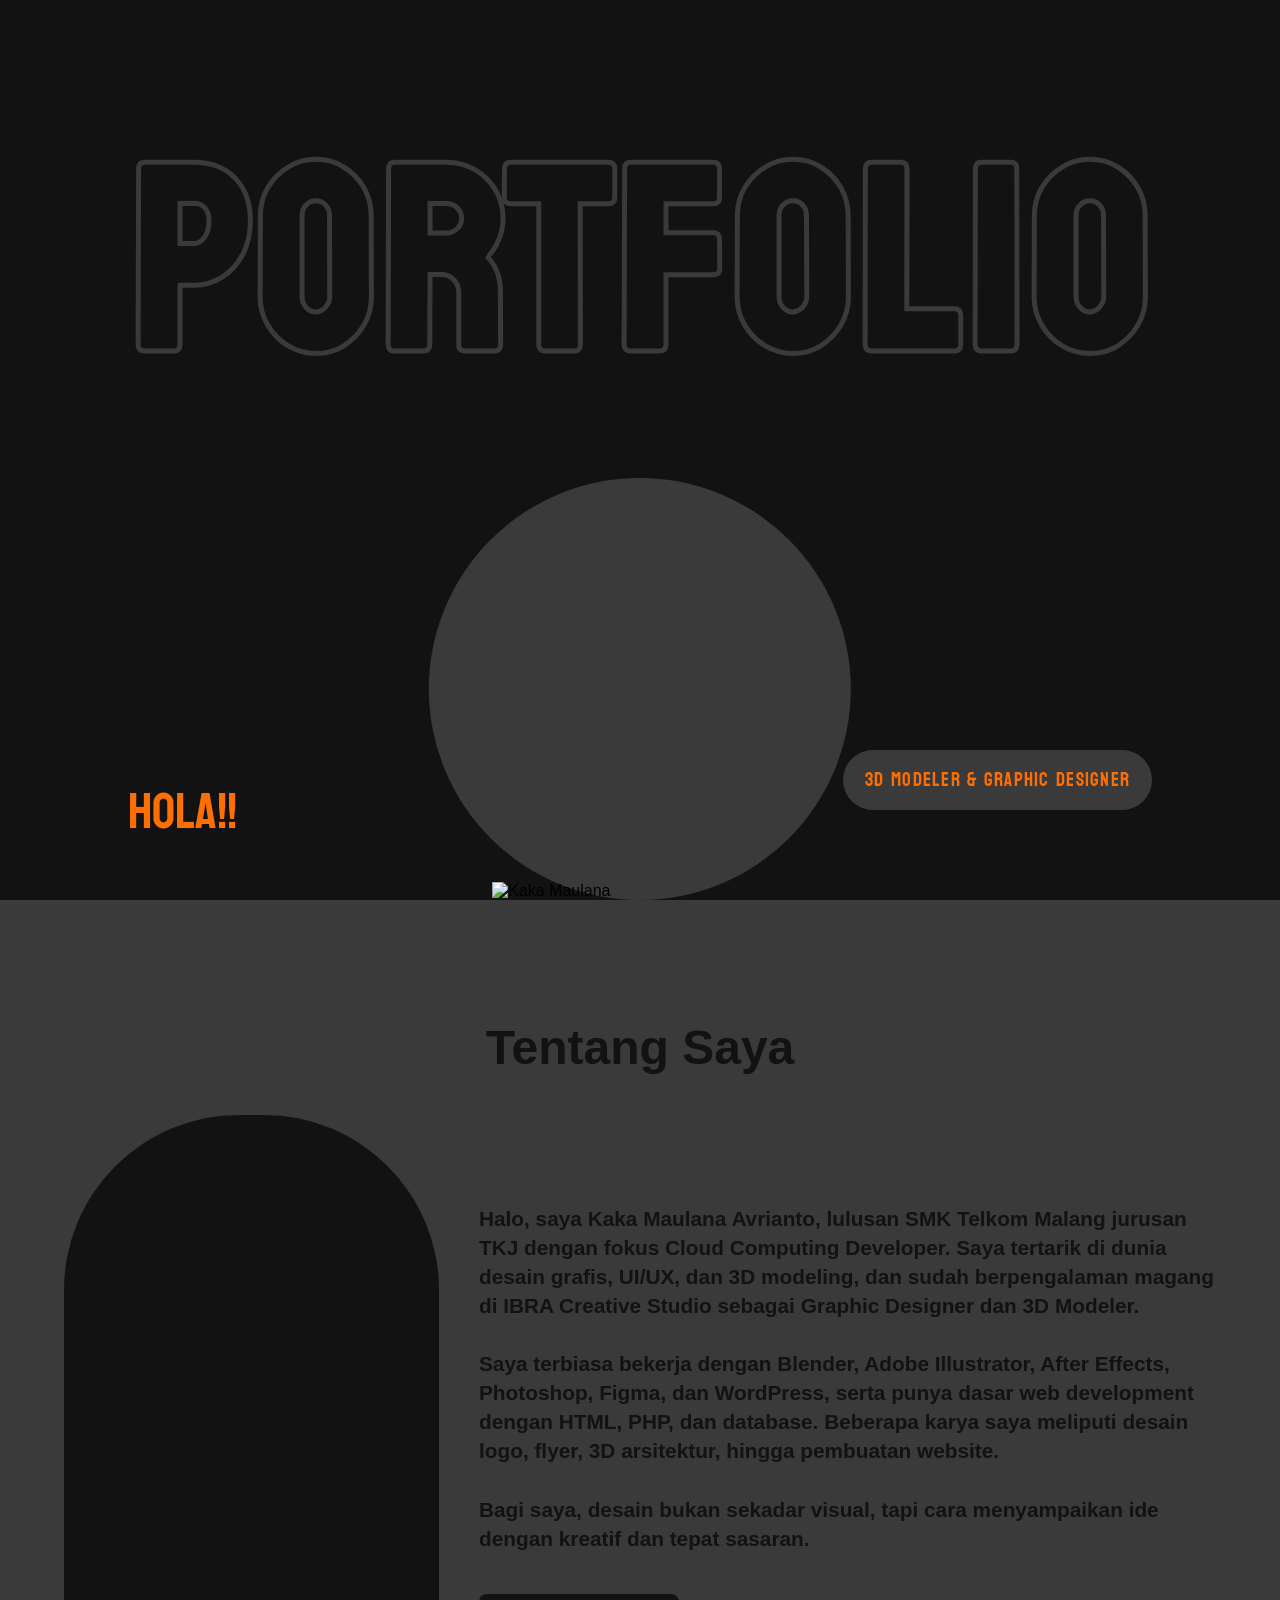
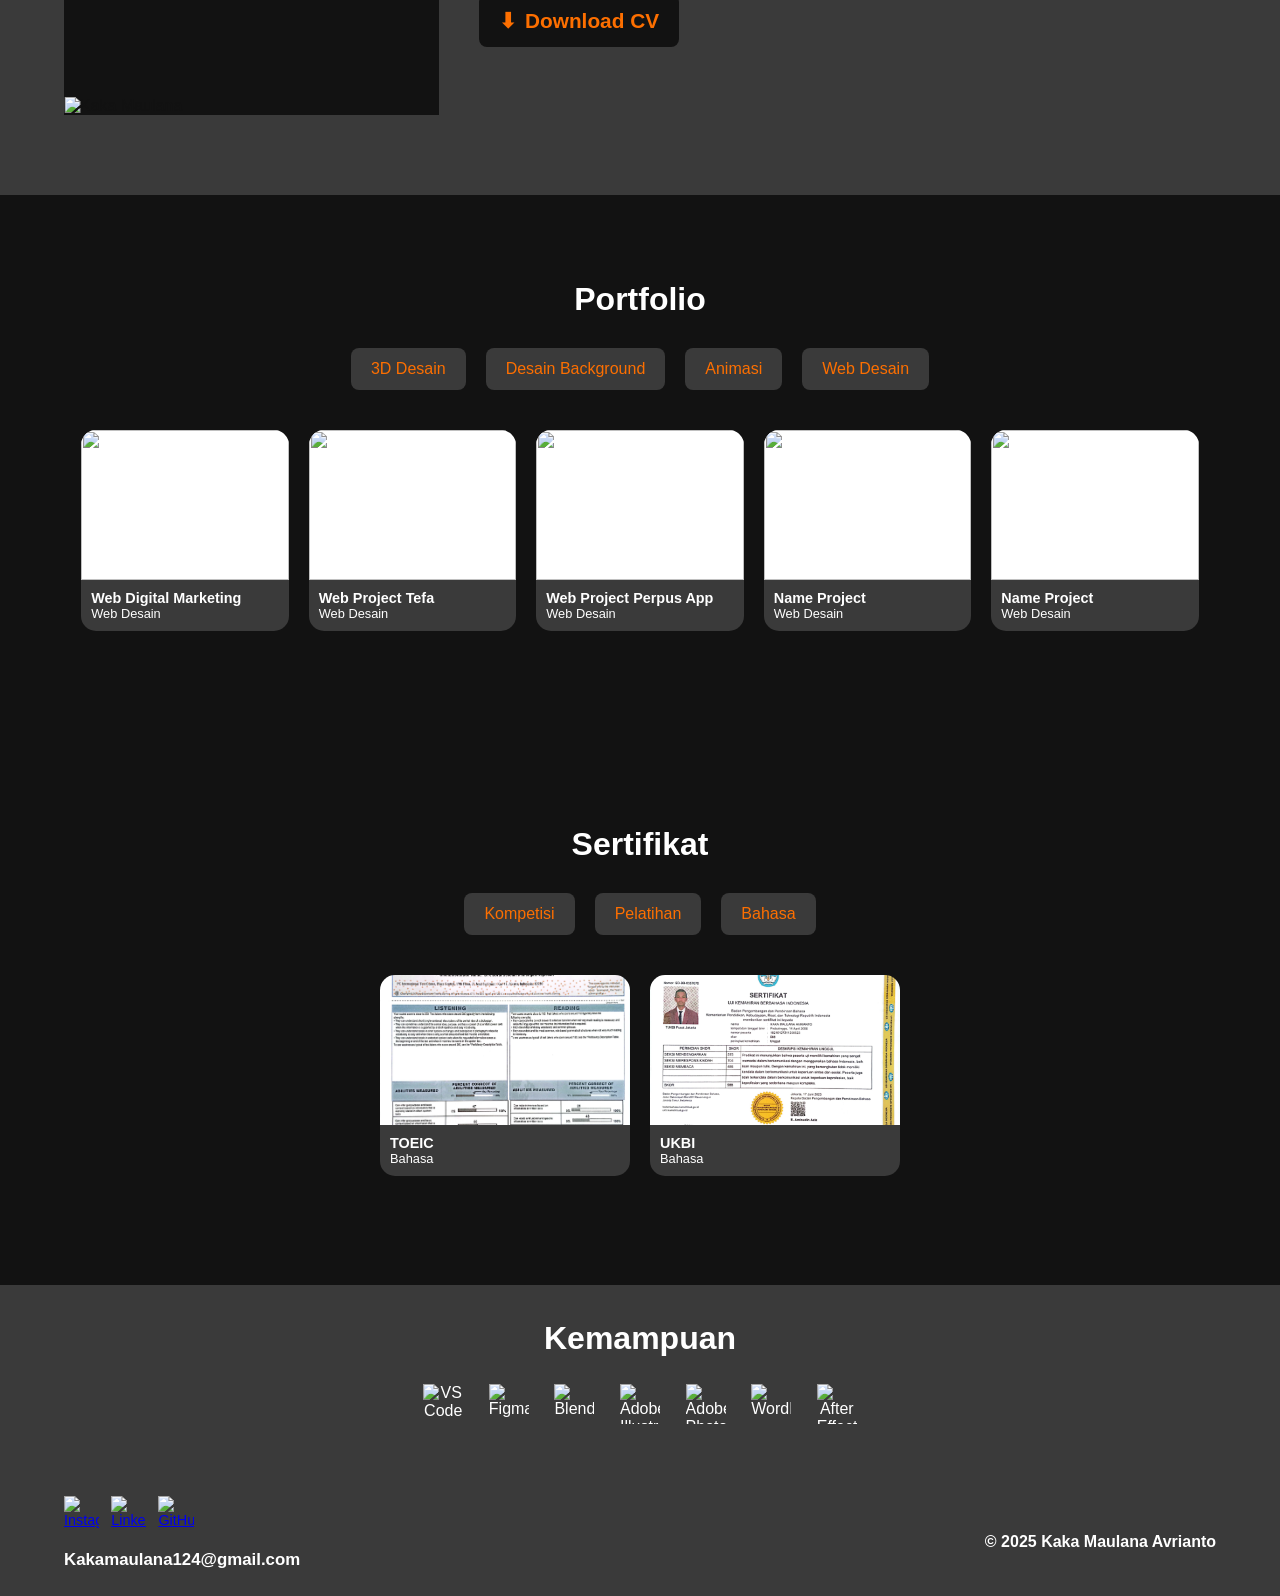
==== index.html @ a4d3cba8 "First commit with Git LFS for PNG files" ====
<!DOCTYPE html>
<html lang="id">

<head>
    <meta charset="UTF-8">
    <meta name="viewport" content="width=device-width, initial-scale=1.0">
    <title>Portfolio - Kaka Maulana</title>
    <link rel="stylesheet" href="tampilan.css">
    <link rel="stylesheet" href="tampilan device lain.css">
    <link href="https://fonts.googleapis.com/css2?family=Koulen&display=swap" rel="stylesheet">
</head>

<body>
    <div class="container">
        <h1 class="title">PORTFOLIO</h1>

        <div class="circle">
            <img src="img/Mask group.png" alt="Kaka Maulana" class="profile-img">
        </div>

        <div class="intro">
            <h2 class="hola">HOLA!!</h2>
            <p class="name typed"></p> <!-- Efek typewriter -->
        </div>

        <div class="role-badge">
            3D MODELER & GRAPHIC DESIGNER
        </div>
    </div>

    <!-- Tambahkan setelah container yang pertama -->
    <section class="tentang-saya">
        <h2 class="judul-tentang">Tentang Saya</h2>
        <div class="tentang-container">
            <div class="rounded-arch">
                <img src="img/Foto 2.png" alt="Kaka Maulana">
            </div>

            <div class="deskripsi">
                <p>
                    Halo, saya Kaka Maulana Avrianto, lulusan SMK Telkom Malang jurusan TKJ dengan fokus Cloud Computing
                    Developer.
                    Saya tertarik di dunia desain grafis, UI/UX, dan 3D modeling, dan sudah berpengalaman magang di IBRA
                    Creative Studio sebagai Graphic Designer dan 3D Modeler.
                    <br><br>
                    Saya terbiasa bekerja dengan Blender, Adobe Illustrator, After Effects, Photoshop, Figma, dan
                    WordPress, serta punya dasar web development dengan HTML, PHP, dan database.
                    Beberapa karya saya meliputi desain logo, flyer, 3D arsitektur, hingga pembuatan website.
                    <br><br>
                    Bagi saya, desain bukan sekadar visual, tapi cara menyampaikan ide dengan kreatif dan tepat sasaran.
                </p>
                <a href="cv-kaka.pdf" class="download-btn" download>
                    <span>⬇</span> Download CV
                </a>
            </div>
        </div>
    </section>

    <section class="portfolio">
        <h2 class="portfolio-title">Portfolio</h2>

        <div class="portfolio-tabs">
            <button class="tab" onclick="loadPortfolio('3D desain.html')">3D Desain</button>
            <button class="tab" onclick="loadPortfolio('Desain Background.html')">Desain Background</button>
            <button class="tab" onclick="loadPortfolio('Animasi.html')">Animasi</button>
            <button class="tab" onclick="loadPortfolio('Web desain.html')">Web Desain</button>
        </div>

        <!-- Container isi box -->
        <div class="portfolio-grid" id="portfolio-container">
            <!-- Isi default bakal dimuat lewat JS -->
        </div>
    </section>

    <script>
        function loadPortfolio(file) {
            fetch(file)
                .then(res => res.text())
                .then(data => {
                    document.getElementById('portfolio-container').innerHTML = data;
                });
        }

        // load default pas buka halaman
        loadPortfolio('3D desain.html');
    </script>

    <script>
        function loadPortfolio(file) {
            fetch(file)
                .then(res => res.text())
                .then(data => {
                    document.getElementById('portfolio-container').innerHTML = data;
                });
        }

        // load default pas buka halaman
        loadPortfolio('Desain Background.html');
    </script>

    <script>
        function loadPortfolio(file) {
            fetch(file)
                .then(res => res.text())
                .then(data => {
                    document.getElementById('portfolio-container').innerHTML = data;
                });
        }

        // load default pas buka halaman
        loadPortfolio('Animasi.html');
    </script>

    <script>
        function loadPortfolio(file) {
            fetch(file)
                .then(res => res.text())
                .then(data => {
                    document.getElementById('portfolio-container').innerHTML = data;
                });
        }

        // load default pas buka halaman
        loadPortfolio('Web desain.html');
    </script>

    <section class="sertifikat">
        <h2 class="sertifikat-title">Sertifikat</h2>

        <div class="sertifikat-tabs">
            <button class="tab" onclick="loadsertifikat('Kompetisi.html')">Kompetisi</button>
            <button class="tab" onclick="loadsertifikat('Pelatihan.html')">Pelatihan</button>
            <button class="tab" onclick="loadsertifikat('Bahasa.html')">Bahasa</button>
        </div>

        <!-- Container isi box -->
        <div class="sertifikat-grid" id="sertifikat-container">
            <!-- Isi default bakal dimuat lewat JS -->
        </div>
    </section>

    <script>
        function loadsertifikat(file) {
            fetch(file)
                .then(res => res.text())
                .then(data => {
                    document.getElementById('sertifikat-container').innerHTML = data;
                });
        }

        // load default pas buka halaman
        loadsertifikat('Kompetisi.html');
    </script>

    <script>
        function loadsertifikat(file) {
            fetch(file)
                .then(res => res.text())
                .then(data => {
                    document.getElementById('sertifikat-container').innerHTML = data;
                });
        }

        // load default pas buka halaman
        loadsertifikat('Pelatihan.html');
    </script>

    <script>
        function loadsertifikat(file) {
            const container = document.getElementById('sertifikat-container');
            container.style.opacity = 0;
            fetch(file)
                .then(res => res.text())
                .then(data => {
                    setTimeout(() => {
                        container.innerHTML = data;
                        container.style.opacity = 1; // fade in lagi
                    }, 300);

                });
        }

        // load default pas buka halaman
        loadsertifikat('Bahasa.html');
    </script>

    <section class="skills-section">
        <h2 class="skills-title">Kemampuan</h2>
        <div class="skills-icons">
            <img src="img vector/Group 13.png" alt="VS Code">
            <img src="img vector/Vector-1.png" alt="Figma">
            <img src="img vector/Vector.png" alt="Blender">
            <img src="img vector/Group.png" alt="Adobe Illustrator">
            <img src="img vector/Group-1.png" alt="Adobe Photoshop">
            <img src="img vector/Vector-2.png" alt="WordPress">
            <img src="img vector/Group 12.png" alt="After Effects">
        </div>

        <footer class="skills-footer">
            <div class="footer-left">
                <div class="social-icons">
                    <a href="https://www.instagram.com/kaka_mlnkyto?utm_source=qr&igsh=MWVnc2ptN213dW8zaw==" target="_blank" rel="noopener noreferrer">
                        <img src="img sosial media/Group 12.png" alt="Instagram">
                    </a>
                    <a href="www.linkedin.com/in/kaka-maulana-avrianto-47b351327" target="_blank" rel="noopener noreferrer">
                        <img src="img sosial media/Group 14.png" alt="LinkedIn">
                    </a>
                    <a href="https://github.com/KakaMaulanaA" target="_blank" rel="noopener noreferrer">
                        <img src="img sosial media/Group.png" alt="GitHub">
                    </a>
                </div>

                <h3>Kakamaulana124@gmail.com</h3>
            </div>
            <div class="footer-right">
                <p>&copy; 2025 Kaka Maulana Avrianto</p>
            </div>
        </footer>
    </section>

    <!-- Typed.js -->
    <script src="https://cdn.jsdelivr.net/npm/typed.js@2.0.12"></script>
    <script>
        var typed = new Typed('.typed', {
            strings: ["SAYA KAKA MAULANA."],
            typeSpeed: 80,   // kecepatan mengetik
            backSpeed: 40,   // kecepatan menghapus
            backDelay: 1500, // delay sebelum hapus
            loop: true       // biar looping
        });
    </script>

    <script src="script.js"></script>

    <script src="script sertifikat.js"></script>

</body>

</html>
---- tampilan.css ----
body {
    margin: 0;
    padding: 0;
    background: #121212;
    font-family: 'Montserrat', sans-serif;
}

.container {
    position: relative;
    height: 100vh;
    overflow: hidden;
}

/* Judul PORTFOLIO */
@import url('https://fonts.googleapis.com/css2?family=Koulen&display=swap');

.title {
    font-family: 'Koulen', sans-serif;
    font-size: 20vw; /* gede sesuai desain */
    color: transparent; /* transparan biar cuma stroke */
    -webkit-text-stroke: 5px #3A3A3A; /* stroke abu-abu */
    text-align: center;
    position: absolute;
    top: 30%;
    translate: 0 -50%;
    left: 50%;
    transform: translateX(-50%);
    letter-spacing: 8px;
    margin: 0;
    line-height: 1;
}


.role-badge {
  position: absolute;
  bottom: 10vh;
  right: 10%;
  /* transform: translateX(-50%); */
  background: #3A3A3A;
  color: #FD6F00;
  font-family: 'Koulen', sans-serif;
  font-size: 1.5vw;
  letter-spacing: 0.1vw;
  padding: 1vw 1.7vw;
  border-radius: 5vw;
  text-align: center;

}

.intro {
    position: absolute;
    bottom: 7vh;
    left: 10%;
    font-family: 'Koulen', sans-serif; /* Pakai font Koulen */
    line-height: 1; /* Rapetin jarak antar baris */
}

/* Lingkaran abu belakang */
.circle {
    position: absolute;
    width: 33vw;
    height: 33vw;
    background: #3A3A3A;
    border-radius: 50%;
    bottom: 0%;
    translate:0 0%;
    left: 50%;
    transform: translateX(-50%);
    z-index: 1;
}

/* Foto di depan lingkaran */
#profile-img,.profile-img {
    position: absolute;
    width: 70%;         /* ukuran gambar */
    bottom: 0;            /* posisinya mepet bawah */
    left: 50%;            /* geser ke tengah */
    transform: translateX(-50%);
    z-index: 2;           /* di atas elemen lain */
    object-fit: cover;    /* isi penuh tanpa distorsi */
}


/* Teks kiri bawah */


.hola {
    font-size: 4vw;
    font-weight: 550;
    color: #FD6F00;
    margin: 0; /* Hilangin jarak default */
}

.name {
    font-size: 3.3vw;
    font-weight: 550;
    color: #ffffff;
    margin: 0; /* Hilangin jarak default */
}


/* Tagline kanan bawah */
.hero {
  position: relative;
}



.tentang-saya {
    background-color: #3A3A3A;
    padding: 80px 5%;
    color: #121212;
    overflow: hidden;
}

.judul-tentang {
    text-align: center;
    font-size: 3rem;
    font-weight: bold;
    margin-bottom: 40px;
}

.tentang-container {
    display: flex;
    flex-wrap: wrap;
    align-items: center;
    gap: 40px;
}

.rounded-arch {
    position: relative; /* penting buat posisi absolute img */
    aspect-ratio: 2/3.2;
    height: 600px;
    background-color: #121212;
    border-top-left-radius: 175px;
    border-top-right-radius: 175px;
    overflow: visible; /* biar fotonya bisa keluar */
    display: flex;
    align-items: center;
    justify-content: center;
}

.rounded-arch img {
    position: absolute;
    bottom: 0px; /* geser ke bawah */
    left: 50%; /* posisikan tengah */
    transform: translateX(-50%); /* biar bener-bener di tengah */
    width: 100%;
    height: auto;
}


.foto-saya {
    max-width: 100%;
    height: auto;
    border-radius: 15px;
}

.deskripsi {
    flex: 1.2;
    font-size: 1.3rem;
    line-height: 1.4;
    color: #121212;
    font-weight: bold;
}

.download-btn {
    display: inline-flex;
    align-items: center;
    gap: 8px;
    background-color: #121212;
    color: #FD6F00;
    padding: 12px 20px;
    margin-top: 20px;
    border-radius: 8px;
    text-decoration: none;
    font-weight: bold;
    transition: background-color 0.3s ease;
}

.download-btn:hover {
    background-color: #121212;
}

.portfolio {
    padding: 60px 20px;
    text-align: center;
    background-color: #121212;
}

.portfolio-title {
    font-size: 2rem;
    font-weight: bold;
    color: #ffffff;
    margin-bottom: 30px;
}

.portfolio-tabs {
    display: flex;
    justify-content: center;
    gap: 20px;
    margin-bottom: 40px;
    flex-wrap: wrap;
}

.portfolio-tabs .tab {
    background-color: #3A3A3A;
    color: #FD6F00;
    border: none;
    padding: 12px 20px;
    border-radius: 8px;
    font-size: 1rem;
    cursor: pointer;
    transition: background 0.3s;
}

.portfolio-tabs .tab.active {
    background-color: #ffffff;
    color: #121212;
    font-weight: bold;
}

.portfolio-tabs .tab:hover {
    background-color: #ffffff;
    color: #121212;
}

.portfolio-grid {
    display: flex;
    flex-wrap: wrap;
    justify-content: center;
    gap: 20px;
    padding: 0;
}

.portfolio-item {
    display: flex;
    flex-direction: column;
    height: 249px;
    aspect-ratio: 1/1.2;
}

/* Kotak gambar */
.box-image {
    background-color: white;
    border-radius: 15px;
    overflow: hidden;
    width: 100%;
    height: 150px;
}

.box-image img {
    width: 100%;
    height: 100%;
    object-fit: cover;
}

/* Kotak teks */
.box-text {
    background-color: #3A3A3A;
    border-radius: 15px;
    padding: 8px 12px;
    text-align: left;
}

.project-name {
    font-weight: bold;
    font-size: 0.9rem;
}

.project-category {
    font-size: 0.8rem;
    color: #121212;
}

/* Efek fade untuk box portfolio */
.portfolio-item {
    opacity: 1;
    transition: opacity 0.3s ease; /* transisi halus saat opacity berubah */
}

.portfolio-item.hide {
    opacity: 0;
    pointer-events: none; /* biar tidak bisa diklik saat fade-out */
}

.box-image {
    width: 100%;
    aspect-ratio: 16 / 9; /* biar proporsi video tetap */
    overflow: hidden;
    border-radius: 10px;
}

.box-image img,
.box-image video,
.box-image iframe {
    width: 100%;
    height: 100%;
    object-fit: cover; /* crop biar isi penuh */
    display: block;
}

#portfolio-container {
    transition: opacity 0.3s ease;
}
#sertifikat-container {
    transition: opacity 0.3s ease;
}

.sertifikat {
    padding: 60px 20px;
    text-align: center;
    background-color: #121212;
}

.sertifikat-title {
    font-size: 2rem;
    font-weight: bold;
    color: #ffffff;
    margin-bottom: 30px;
}

.sertifikat-tabs {
    display: flex;
    justify-content: center;
    gap: 20px;
    margin-bottom: 40px;
    flex-wrap: wrap;
}

.sertifikat-tabs .tab {
    background-color: #3A3A3A;
    color: #FD6F00;
    border: none;
    padding: 12px 20px;
    border-radius: 8px;
    font-size: 1rem;
    cursor: pointer;
    transition: background 0.3s;
}

.sertifikat-tabs .tab.active {
    background-color: #ffffff;
    color: #121212;
    font-weight: bold;
}

.sertifikat-tabs .tab:hover {
    background-color: #ffffff;
    color: #121212;
}

.sertifikat-grid {
    display: flex;
    flex-wrap: wrap; /* biar turun kalau nggak muat */
    justify-content: center; /* center horizontal */
    gap: 20px; /* jarak antar kartu */
}

.sertifikat-item {
    width: 250px;
    aspect-ratio: 1/1;
     transition: opacity 0.3s ease;
}

.box-image {
    width: 100%;
    aspect-ratio: 16 / 9;
    overflow: hidden;
    border-radius: 15px 15px 0 0; /* kiri atas, kanan atas, kanan bawah, kiri bawah */
}

.box-image img,
.box-image video {
    width: 100%;
    height: 100%;
    object-fit: cover;
}

.box-text {
    background-color: #3A3A3A;
    padding: 10px;
    border-radius: 0 0 15px 15px;
}


.project-name {
    font-weight: bold;
    font-size: 0.9rem;
    color: #ffffff;
}

.project-category {
    font-size: 0.8rem;
    color: #ffffff;
}

/* Efek fade untuk box portfolio */
.sertifikat-item {
    opacity: 1;
    transition: background 0.3s; /* transisi halus saat opacity berubah */
}

.sertifikat-item.hide {
    opacity: 0;
    pointer-events: none; /* biar tidak bisa diklik saat fade-out */
}

#sertifikat-container {
    transition: opacity 0.3s ease;
}

.tab-content img {
    max-width: 100%;
    height: auto;
    display: block;
}


/* Untuk layar HP (max 768px) */
@media (max-width: 768px) {
  body {
    font-size: 14px;
  }
  .container {
    flex-direction: column;
    padding: 10px;
  }
  img {
    max-width: 100%;
    height: auto;
  }
}

.skills-section {
    background-color: #3A3A3A;
    padding: 1vh 5vw;
    text-align: center;
    font-family: 'Montserrat', sans-serif;
    color: #ffffff;
}

.skills-title {
    font-size: 2rem;
    font-weight: bold;
    margin-bottom: 3vh;
}

.skills-icons {
    display: flex;
    justify-content: center;
    flex-wrap: wrap;
    gap: 2vw;
    margin-bottom: 8vh;
}

.skills-icons img {
    width: 14vw;
    max-width: 2.5rem;
    height: 2.5rem;
    
}

.skills-footer {
    display: flex;
    justify-content: space-between;
    align-items: center;
    font-size: 0.9rem;
    flex-wrap: wrap;
    gap: 2vh;
}

.footer-left {
    display: flex;
    flex-direction: column;
    align-items: flex-start;
    width: 70%
}

.social-icons {
    display: flex;
    gap: 12px;
    width: 100%;
    margin-bottom: 0.5vh;
}

.social-icons img {
    width: 8vw;
    max-width: 2.2rem;
    height: auto;
}

.footer-right {
    font-weight: bold;
    color: #ffffff;
    font-size: 1rem;
}
---- tampilan device lain.css ----
/* Tablet */
@media (max-width: 1024px) {
  .title {
    font-size: 15vw; /* biar nyusut di tablet */
    -webkit-text-stroke: 0.5vw #5A5C6A;
    top:20%;
  }
  .circle {
    width: 40vw;
    height: 40vw;
    bottom: unset;
    top:50%;
    transform: translateX(-50%) translateY(-50%);
  }

  .intro {
    bottom: 12%;
  }
  .role-badge {
    font-size: 2vw;
    bottom:12%;
    font-size: 12pt;
    padding: 1vw 2vw;
  }
  .hola, .name {
    font-size: 3vw;
  }
  .container{
    max-height: 70vh;
  }
  .sertifikat-grid {
    gap: 4vw;
    grid-template-columns: auto auto;
    width: 100%;
  }
}

/* HP */
@media (max-width: 768px) {
  .title {
    font-size: 20vw;
    -webkit-text-stroke: 0.6vw #3A3A3A;
    letter-spacing: 1vw;
  }

  .circle {
    width: 80vw;
    height: 80vw;
  }
  .hola, .name {
    font-size: 5vw;
  }
  .intro {
    bottom: 8%;
    left: 5vw;
  }
  .role-badge {
    font-size: 3.5vw;
    top: auto;
    bottom: 8%;
    right: 5vw;
    max-width: 30vw;
    transform: translateX(0vw) translateY(-8%);
    padding: 2vw 4vw;
  }
  .tentang-container {
    flex-direction: column;
    text-align: center;
  }
  .rounded-arch {
    height: 60vh;
    border-radius: 30vw 30vw 0 0;
  }
  .deskripsi {
    font-size: 1rem;
  }
  .portfolio-item,
  .sertifikat-item{
    width: 100%;
    max-height: 200px;
  }
  .sertifikat-grid,
  .sertifikat-container{
    padding: 0;
  }
  .portfolio-grid,
  .sertifikat-grid {
    gap: 4vw;
    grid-template-columns: 100%;
  }
}
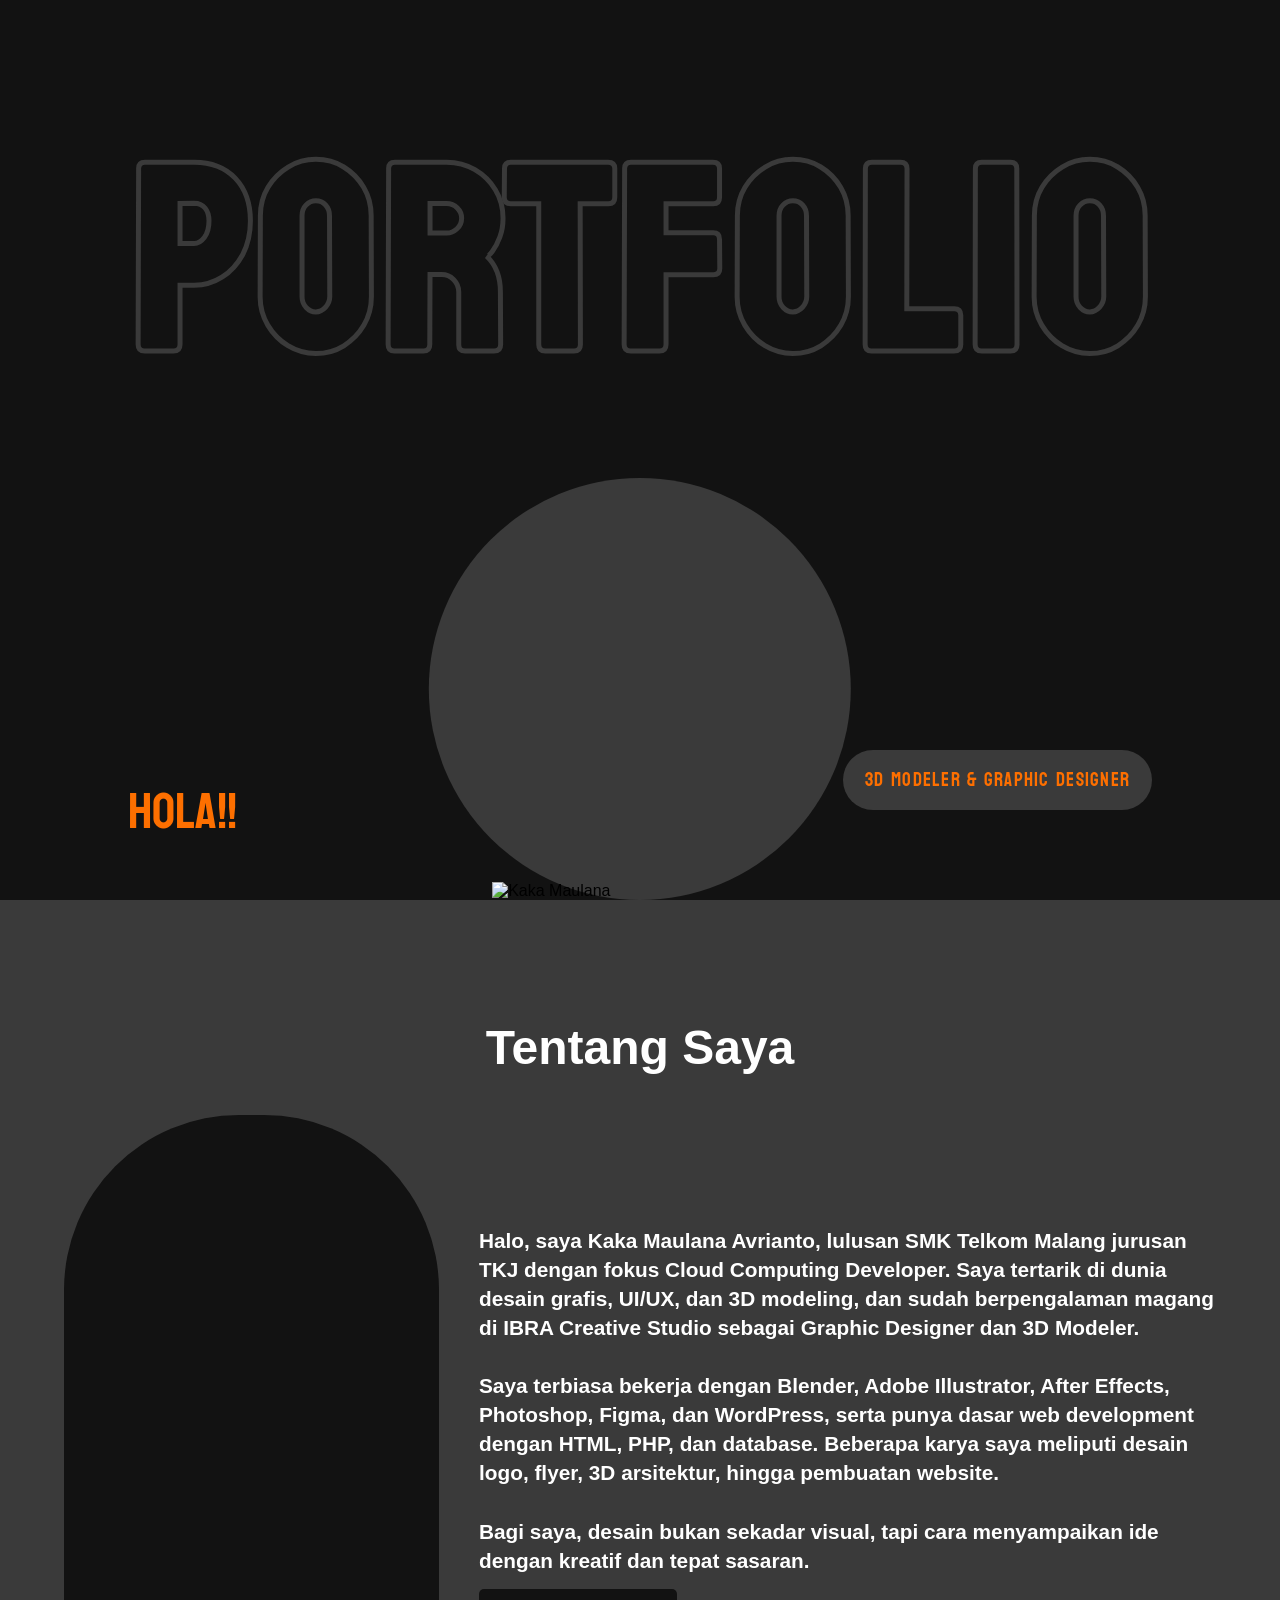
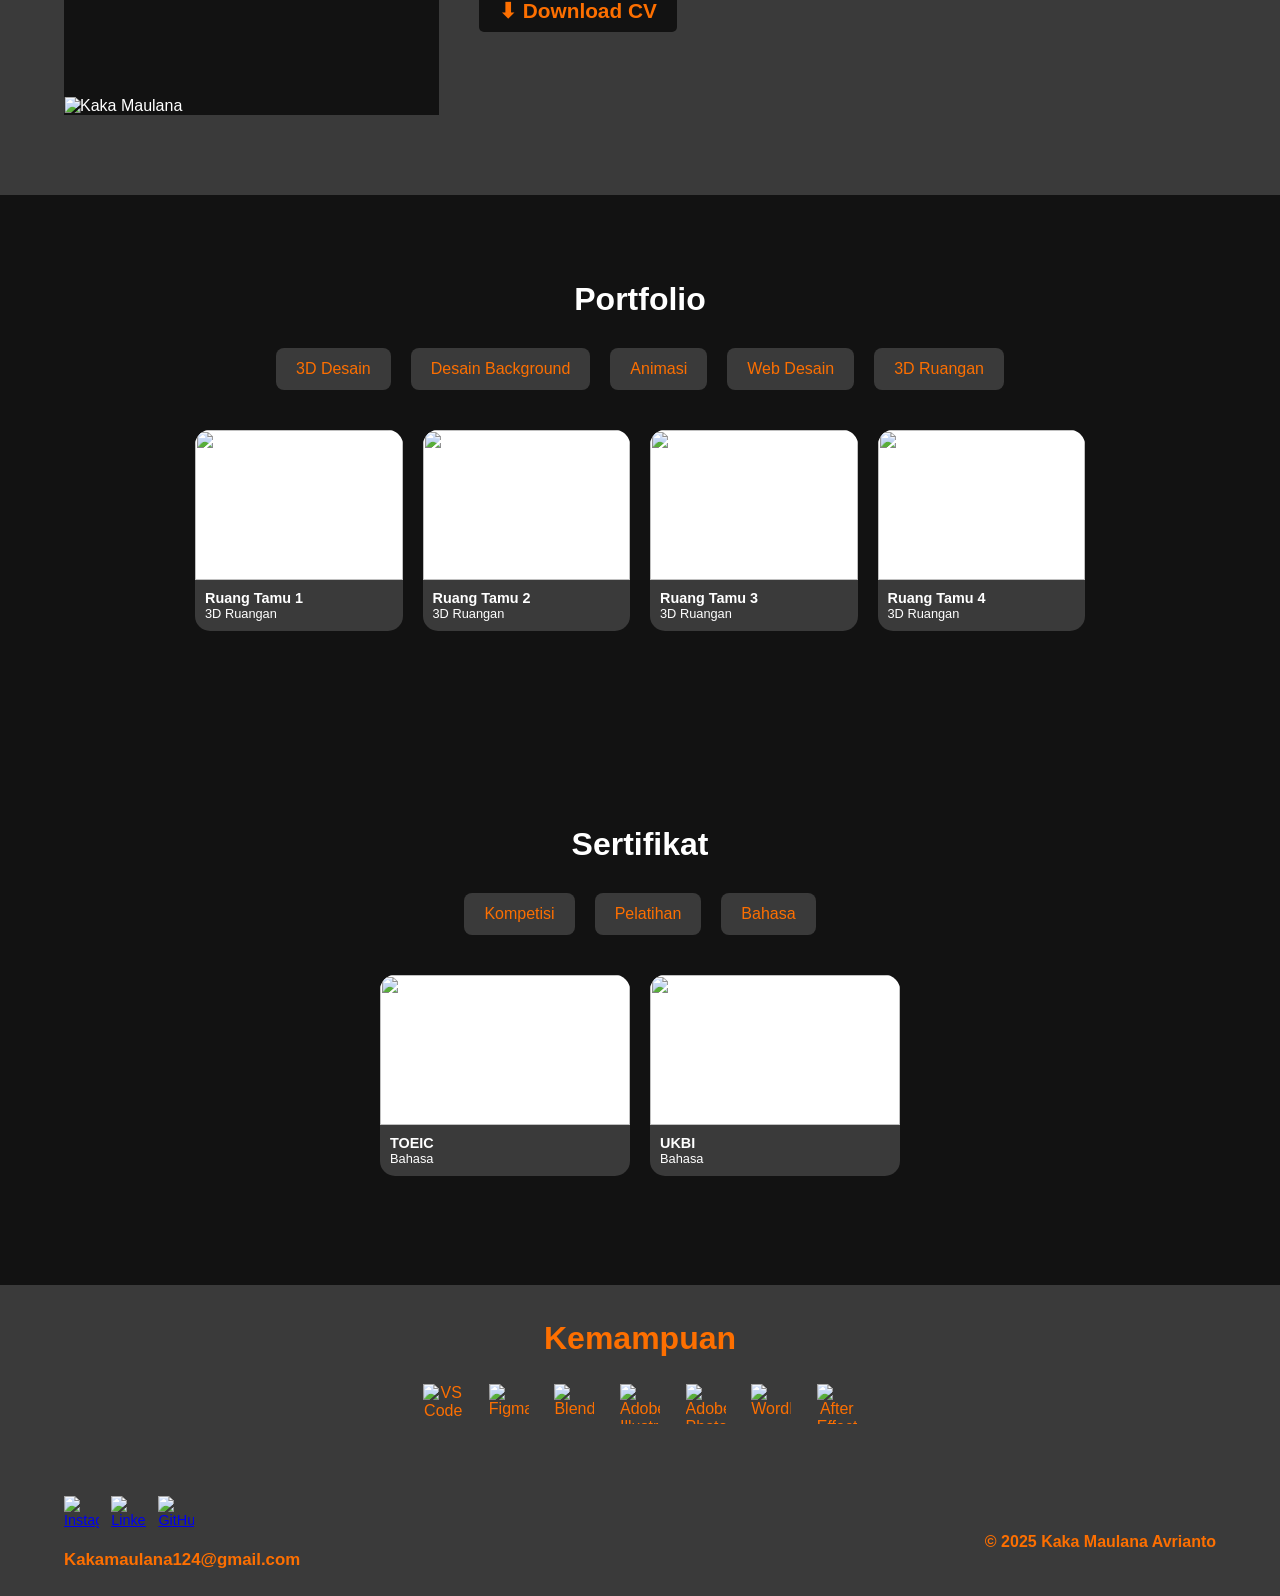
==== commit beac92ee: "init: project + Git LFS" ====
--- a/index.html
+++ b/index.html
@@ -49,7 +49,9 @@
                     <br><br>
                     Bagi saya, desain bukan sekadar visual, tapi cara menyampaikan ide dengan kreatif dan tepat sasaran.
                 </p>
-                <a href="cv-kaka.pdf" class="download-btn" download>
+                <a href="https://drive.google.com/file/d/1UhLkadtMGkzbZ9MbmaMtTyrhOk50Xr19/view?usp=sharing"
+                    style="background-color: #121212; color: #FD6F00; padding: 10px 20px; border-radius: 5px; text-decoration: none;"
+                    target="_blank" rel="noopener noreferrer">
                     <span>⬇</span> Download CV
                 </a>
             </div>
@@ -64,6 +66,7 @@
             <button class="tab" onclick="loadPortfolio('Desain Background.html')">Desain Background</button>
             <button class="tab" onclick="loadPortfolio('Animasi.html')">Animasi</button>
             <button class="tab" onclick="loadPortfolio('Web desain.html')">Web Desain</button>
+            <button class="tab" onclick="loadPortfolio('3D Ruangan.html')">3D Ruangan</button>
         </div>
 
         <!-- Container isi box -->
@@ -122,6 +125,19 @@
 
         // load default pas buka halaman
         loadPortfolio('Web desain.html');
+    </script>
+
+    <script>
+        function loadPortfolio(file) {
+            fetch(file)
+                .then(res => res.text())
+                .then(data => {
+                    document.getElementById('portfolio-container').innerHTML = data;
+                });
+        }
+
+        // load default pas buka halaman
+        loadPortfolio('3D Ruangan.html');
     </script>
 
     <section class="sertifikat">
@@ -199,10 +215,12 @@
         <footer class="skills-footer">
             <div class="footer-left">
                 <div class="social-icons">
-                    <a href="https://www.instagram.com/kaka_mlnkyto?utm_source=qr&igsh=MWVnc2ptN213dW8zaw==" target="_blank" rel="noopener noreferrer">
+                    <a href="https://www.instagram.com/kaka_mlnkyto?utm_source=qr&igsh=MWVnc2ptN213dW8zaw=="
+                        target="_blank" rel="noopener noreferrer">
                         <img src="img sosial media/Group 12.png" alt="Instagram">
                     </a>
-                    <a href="www.linkedin.com/in/kaka-maulana-avrianto-47b351327" target="_blank" rel="noopener noreferrer">
+                    <a href="www.linkedin.com/in/kaka-maulana-avrianto-47b351327" target="_blank"
+                        rel="noopener noreferrer">
                         <img src="img sosial media/Group 14.png" alt="LinkedIn">
                     </a>
                     <a href="https://github.com/KakaMaulanaA" target="_blank" rel="noopener noreferrer">
@@ -235,5 +253,4 @@
     <script src="script sertifikat.js"></script>
 
 </body>
-
 </html>
--- a/tampilan.css
+++ b/tampilan.css
@@ -109,7 +109,7 @@
 .tentang-saya {
     background-color: #3A3A3A;
     padding: 80px 5%;
-    color: #121212;
+    color: #ffffff;
     overflow: hidden;
 }
 
@@ -160,26 +160,8 @@
     flex: 1.2;
     font-size: 1.3rem;
     line-height: 1.4;
-    color: #121212;
-    font-weight: bold;
-}
-
-.download-btn {
-    display: inline-flex;
-    align-items: center;
-    gap: 8px;
-    background-color: #121212;
-    color: #FD6F00;
-    padding: 12px 20px;
-    margin-top: 20px;
-    border-radius: 8px;
-    text-decoration: none;
-    font-weight: bold;
-    transition: background-color 0.3s ease;
-}
-
-.download-btn:hover {
-    background-color: #121212;
+    color: #ffffff;
+    font-weight: bold;
 }
 
 .portfolio {
@@ -437,7 +419,7 @@
     padding: 1vh 5vw;
     text-align: center;
     font-family: 'Montserrat', sans-serif;
-    color: #ffffff;
+    color: #FD6F00;
 }
 
 .skills-title {
@@ -492,7 +474,7 @@
 
 .footer-right {
     font-weight: bold;
-    color: #ffffff;
+    color: #FD6F00;
     font-size: 1rem;
 }
 
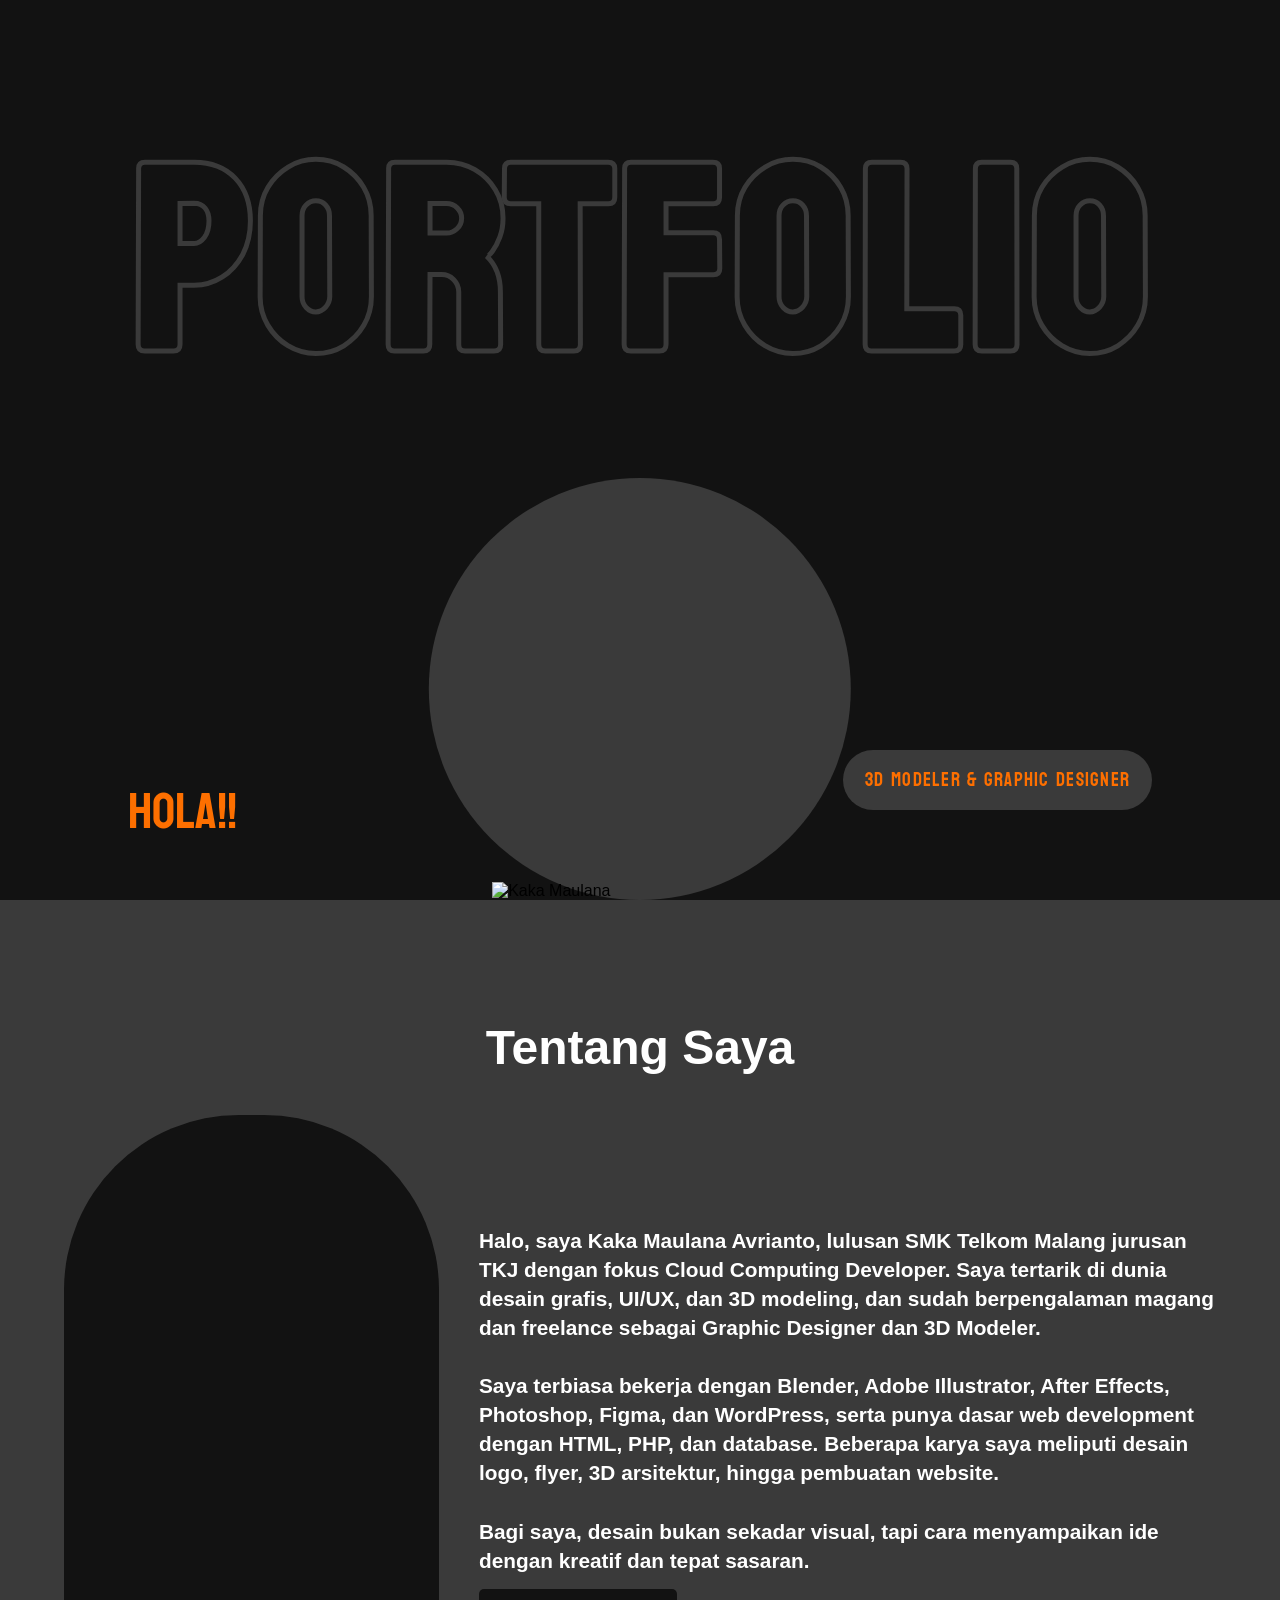
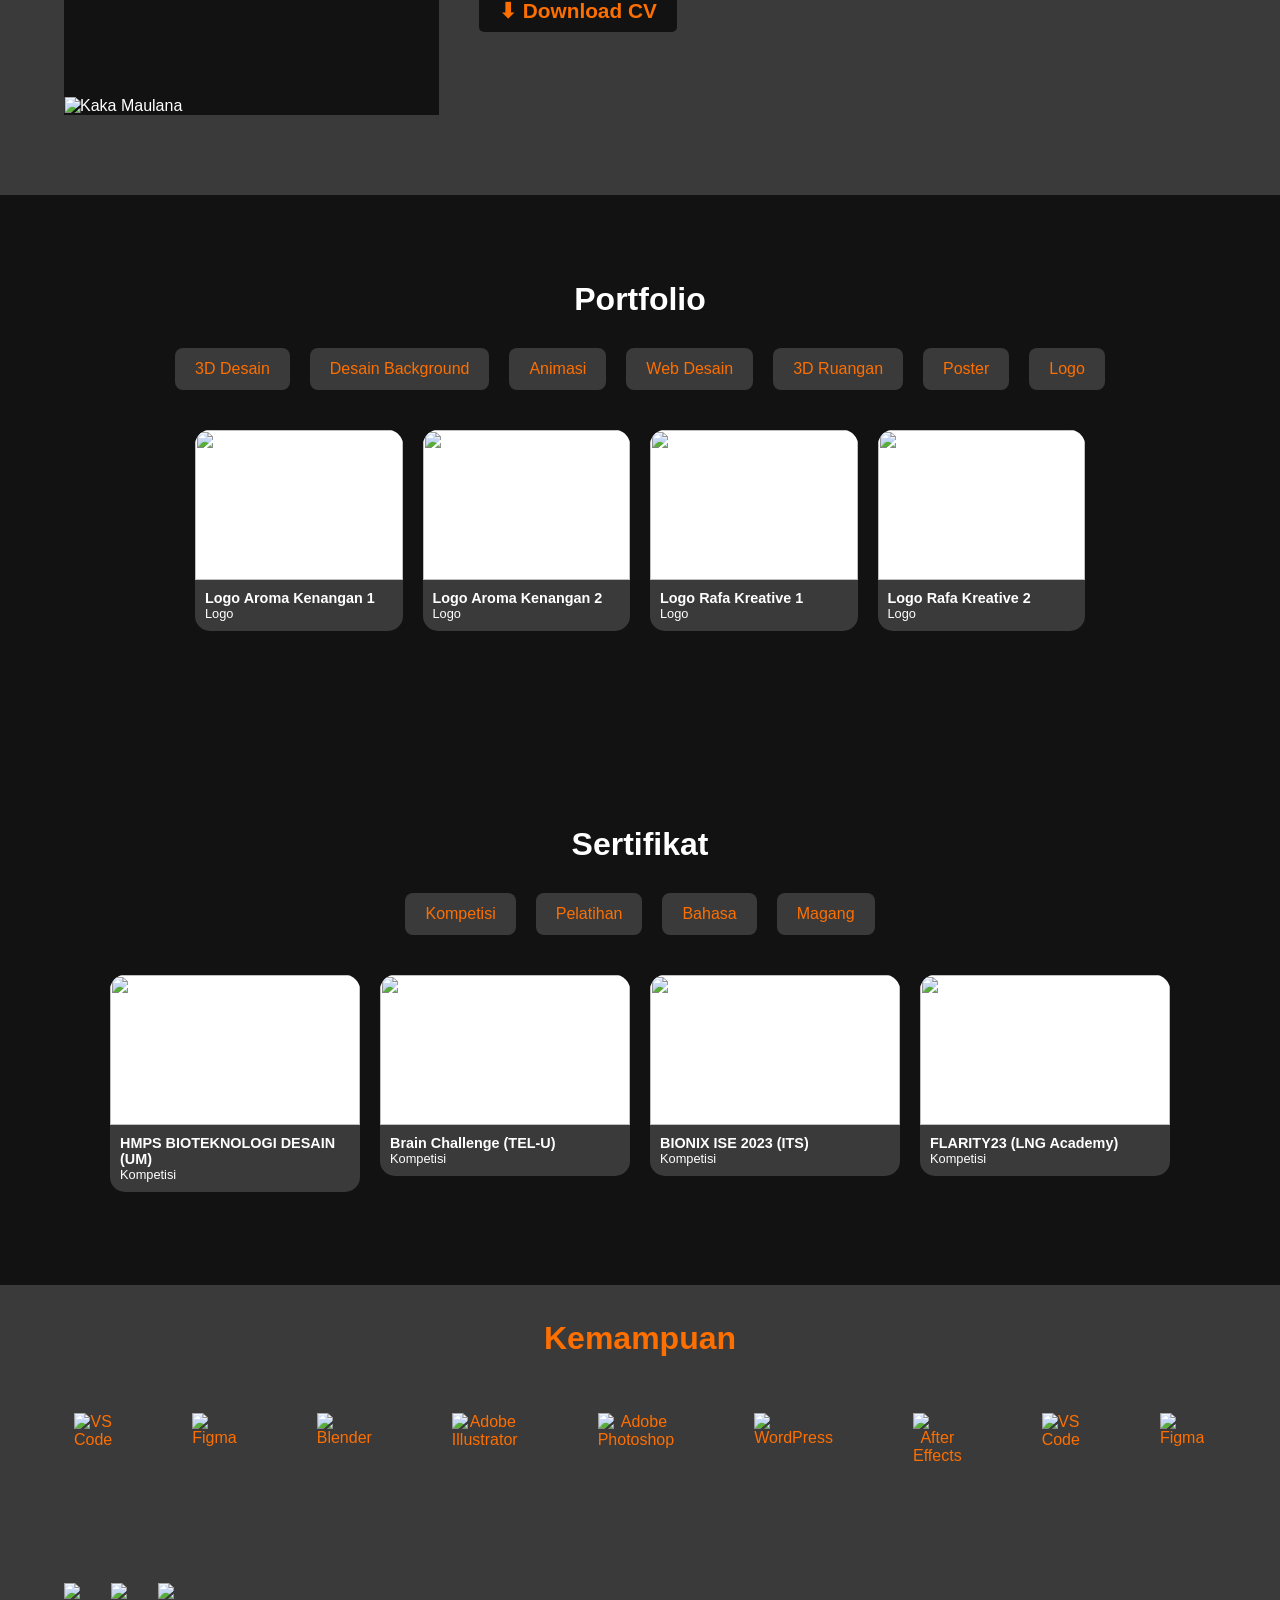
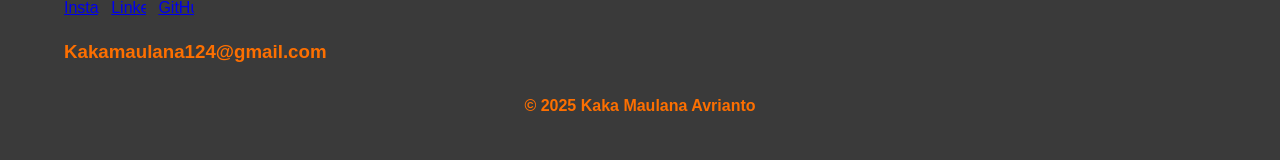
==== commit 04bdf7e5: "Update portfolio: ganti desain, perbaiki bug, dll." ====
--- a/index.html
+++ b/index.html
@@ -40,8 +40,7 @@
                 <p>
                     Halo, saya Kaka Maulana Avrianto, lulusan SMK Telkom Malang jurusan TKJ dengan fokus Cloud Computing
                     Developer.
-                    Saya tertarik di dunia desain grafis, UI/UX, dan 3D modeling, dan sudah berpengalaman magang di IBRA
-                    Creative Studio sebagai Graphic Designer dan 3D Modeler.
+                    Saya tertarik di dunia desain grafis, UI/UX, dan 3D modeling, dan sudah berpengalaman magang dan freelance sebagai Graphic Designer dan 3D Modeler.
                     <br><br>
                     Saya terbiasa bekerja dengan Blender, Adobe Illustrator, After Effects, Photoshop, Figma, dan
                     WordPress, serta punya dasar web development dengan HTML, PHP, dan database.
@@ -67,6 +66,8 @@
             <button class="tab" onclick="loadPortfolio('Animasi.html')">Animasi</button>
             <button class="tab" onclick="loadPortfolio('Web desain.html')">Web Desain</button>
             <button class="tab" onclick="loadPortfolio('3D Ruangan.html')">3D Ruangan</button>
+            <button class="tab" onclick="loadPortfolio('Poster.html')">Poster</button>
+            <button class="tab" onclick="loadPortfolio('Logo.html')">Logo</button>
         </div>
 
         <!-- Container isi box -->
@@ -140,13 +141,40 @@
         loadPortfolio('3D Ruangan.html');
     </script>
 
+    <script>
+        function loadPortfolio(file) {
+            fetch(file)
+                .then(res => res.text())
+                .then(data => {
+                    document.getElementById('portfolio-container').innerHTML = data;
+                });
+        }
+
+        // load default pas buka halaman
+        loadPortfolio('Poster.html');
+    </script>
+
+    <script>
+        function loadPortfolio(file) {
+            fetch(file)
+                .then(res => res.text())
+                .then(data => {
+                    document.getElementById('portfolio-container').innerHTML = data;
+                });
+        }
+
+        // load default pas buka halaman
+        loadPortfolio('Logo.html');
+    </script>
+
     <section class="sertifikat">
         <h2 class="sertifikat-title">Sertifikat</h2>
 
         <div class="sertifikat-tabs">
-            <button class="tab" onclick="loadsertifikat('Kompetisi.html')">Kompetisi</button>
+            <button class="tab" onclick="loadsertifikat('kompetisi.html')">Kompetisi</button>
             <button class="tab" onclick="loadsertifikat('Pelatihan.html')">Pelatihan</button>
             <button class="tab" onclick="loadsertifikat('Bahasa.html')">Bahasa</button>
+            <button class="tab" onclick="loadsertifikat('Magang.html')">Magang</button>
         </div>
 
         <!-- Container isi box -->
@@ -200,17 +228,47 @@
         loadsertifikat('Bahasa.html');
     </script>
 
+    <script>
+        function loadsertifikat(file) {
+            const container = document.getElementById('sertifikat-container');
+            container.style.opacity = 0;
+            fetch(file)
+                .then(res => res.text())
+                .then(data => {
+                    setTimeout(() => {
+                        container.innerHTML = data;
+                        container.style.opacity = 1; // fade in lagi
+                    }, 300);
+
+                });
+        }
+
+        // load default pas buka halaman
+        loadsertifikat('Magang.html');
+    </script>
+
     <section class="skills-section">
-        <h2 class="skills-title">Kemampuan</h2>
-        <div class="skills-icons">
-            <img src="img vector/Group 13.png" alt="VS Code">
-            <img src="img vector/Vector-1.png" alt="Figma">
-            <img src="img vector/Vector.png" alt="Blender">
-            <img src="img vector/Group.png" alt="Adobe Illustrator">
-            <img src="img vector/Group-1.png" alt="Adobe Photoshop">
-            <img src="img vector/Vector-2.png" alt="WordPress">
-            <img src="img vector/Group 12.png" alt="After Effects">
-        </div>
+  <h2 class="skills-title">Kemampuan</h2>
+  <div class="skills-icons">
+    <div class="skills-track">
+      <!-- Asli -->
+      <img src="img vector/Group 13.png" alt="VS Code">
+      <img src="img vector/Vector-1.png" alt="Figma">
+      <img src="img vector/Vector.png" alt="Blender">
+      <img src="img vector/Group.png" alt="Adobe Illustrator">
+      <img src="img vector/Group-1.png" alt="Adobe Photoshop">
+      <img src="img vector/Vector-2.png" alt="WordPress">
+      <img src="img vector/Group 12.png" alt="After Effects">
+
+      <!-- Duplikat (biar looping mulus) -->
+      <img src="img vector/Group 13.png" alt="VS Code">
+      <img src="img vector/Vector-1.png" alt="Figma">
+      <img src="img vector/Vector.png" alt="Blender">
+      <img src="img vector/Group.png" alt="Adobe Illustrator">
+      <img src="img vector/Group-1.png" alt="Adobe Photoshop">
+      <img src="img vector/Vector-2.png" alt="WordPress">
+      <img src="img vector/Group 12.png" alt="After Effects">
+    </div>
 
         <footer class="skills-footer">
             <div class="footer-left">
--- a/tampilan.css
+++ b/tampilan.css
@@ -416,7 +416,7 @@
 
 .skills-section {
     background-color: #3A3A3A;
-    padding: 1vh 5vw;
+    padding: 1vh 5vw; /* lebih lega daripada 1vh */
     text-align: center;
     font-family: 'Montserrat', sans-serif;
     color: #FD6F00;
@@ -425,38 +425,53 @@
 .skills-title {
     font-size: 2rem;
     font-weight: bold;
-    margin-bottom: 3vh;
+    margin-bottom: 4vh; /* lebih lega dari 3vh */
 }
 
 .skills-icons {
-    display: flex;
-    justify-content: center;
-    flex-wrap: wrap;
-    gap: 2vw;
-    margin-bottom: 8vh;
-}
-
-.skills-icons img {
-    width: 14vw;
-    max-width: 2.5rem;
-    height: 2.5rem;
-    
-}
-
-.skills-footer {
-    display: flex;
-    justify-content: space-between;
-    align-items: center;
-    font-size: 0.9rem;
-    flex-wrap: wrap;
-    gap: 2vh;
+    position: relative;
+    width: 100%;
+    overflow: hidden;
+    padding: 20px 0; /* ruang tambahan atas & bawah */
+}
+
+.skills-track {
+    display: flex;
+    align-items: center; /* biar ikon selalu rata tengah secara vertikal */
+    gap: 60px;
+    animation: scroll 20s linear infinite;
+}
+
+.skills-track img {
+    height: 70px;              /* ukuran ikon konsisten */
+    width: auto;
+    object-fit: contain;       /* biar nggak gepeng */
+    transition: transform 0.3s ease, filter 0.3s ease;
+    margin: 0 10px;            /* jarak antar ikon */
+    /* Hapus filter default biar tetap warna asli */
+}
+
+.skills-track img:hover {
+    transform: scale(1.2) rotate(5deg);
+    filter: drop-shadow(0 0 10px #FD6F00); /* efek glow orange pas hover */
+}
+
+/* Animasi scroll */
+@keyframes scroll {
+    0% {
+        transform: translateX(0);
+    }
+    100% {
+        transform: translateX(-50%);
+    }
 }
 
 .footer-left {
     display: flex;
     flex-direction: column;
     align-items: flex-start;
-    width: 70%
+    width: 70%;
+    margin-top: 100px; /* nambah jarak ke bawah */
 }
 
 .social-icons {
@@ -478,3 +493,77 @@
     font-size: 1rem;
 }
 
+/* Efek zoom saat hover di portfolio */
+.portfolio-grid .box-image img {
+  transition: transform 0.3s ease, box-shadow 0.3s ease;
+  cursor: pointer;
+}
+
+.portfolio-grid .box-image img:hover {
+  transform: scale(1.1);
+  box-shadow: 0 8px 20px rgba(0,0,0,0.6);
+}
+
+/* Efek fullscreen saat diklik */
+.portfolio-grid .box-image img.expanded {
+  position: fixed;
+  top: 50%;
+  left: 50%;
+  width: auto;
+  height: auto;
+  max-width: 95vw;   /* 95% dari lebar layar */
+  max-height: 95vh;  /* 95% dari tinggi layar */
+  transform: translate(-50%, -50%);
+  z-index: 1000;
+  border-radius: 12px;
+  box-shadow: 0 8px 30px rgba(0,0,0,0.8);
+  transition: all 0.4s ease;
+  object-fit: contain;   /* biar nggak kepotong */
+}
+
+/* Overlay hitam transparan */
+.overlay {
+  position: fixed;
+  top: 0;
+  left: 0;
+  width: 100%;
+  height: 100%;
+  background: rgba(0,0,0,0.75);
+  z-index: 999;
+  display: none;
+}
+
+/* === Efek Zoom Sertifikat === */
+.sertifikat-grid .box-image img {
+  transition: transform 0.3s ease, box-shadow 0.3s ease;
+  cursor: pointer;
+}
+
+.sertifikat-grid .box-image img:hover {
+  transform: scale(1.1);
+  box-shadow: 0 8px 20px rgba(0,0,0,0.6);
+}
+
+.sertifikat-grid .box-image img.expanded {
+  position: fixed;
+  top: 50%;
+  left: 50%;
+  width: auto;
+  height: auto;
+  max-width: 95vw;
+  max-height: 95vh;
+  transform: translate(-50%, -50%);
+  z-index: 1000;
+  border-radius: 12px;
+  box-shadow: 0 8px 30px rgba(0,0,0,0.8);
+  transition: all 0.4s ease;
+  object-fit: contain;
+}
+
+@media (max-width: 768px) {
+  .sertifikat-grid .box-image img.expanded {
+    max-width: 100vw;
+    max-height: 100vh;
+    border-radius: 0;
+  }
+}
